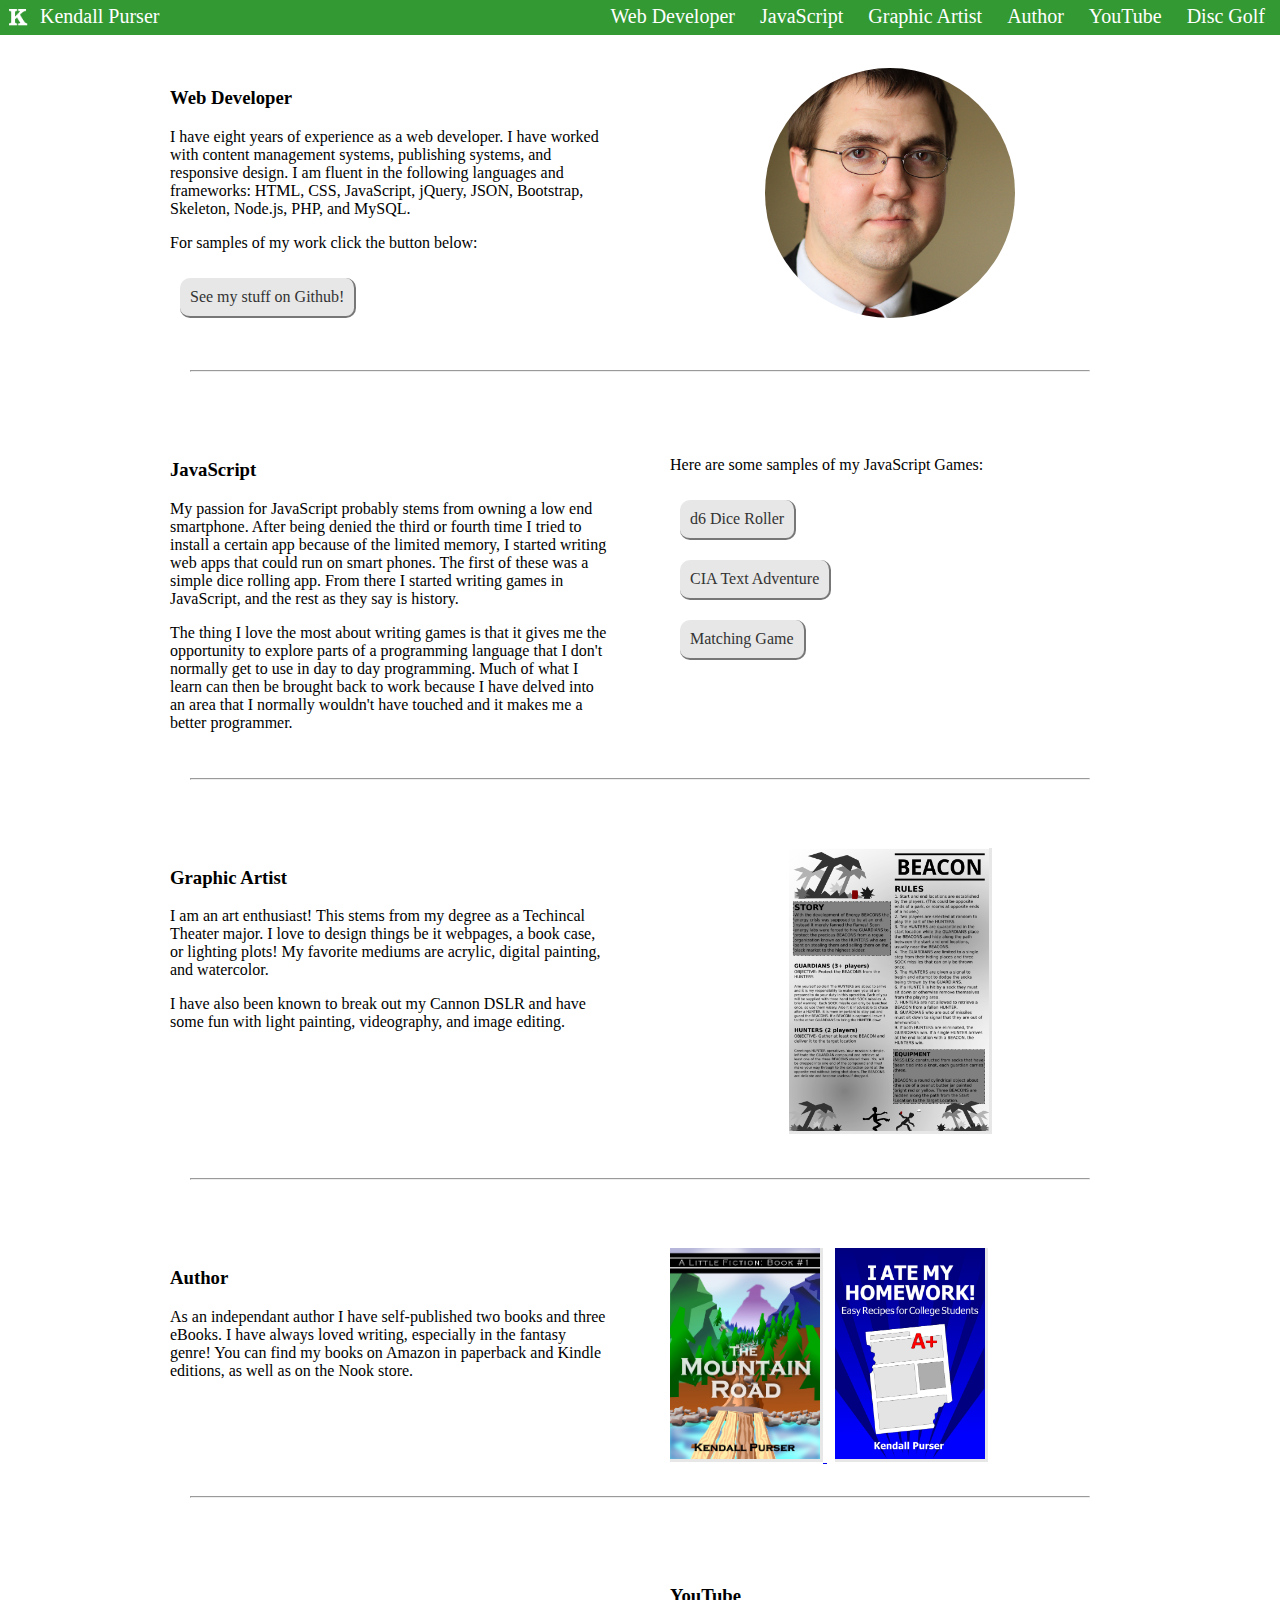
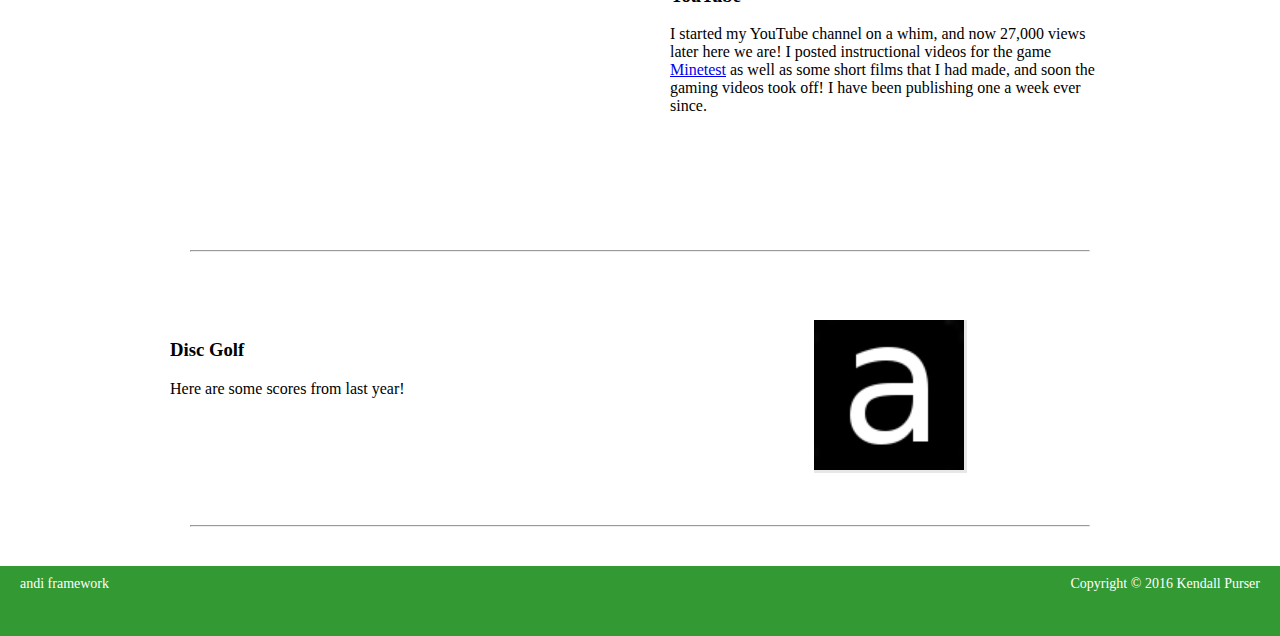
==== index.html @ 2ac9c790 "content changes" ====
<!DOCTYPE html>  
<html>
<head>
	<title>Kendall Purser</title>
	<meta charset="utf-8">
    <meta http-equiv="X-UA-Compatible" content="IE=edge">
	<meta name="viewport" content="width=device-width,initial-scale=1.0">
	<link rel="icon" href="img/favicon.png">
	<link rel="stylesheet" href="css/andi.css" />
</head>
<body>
	<div class="nav">
		<a href="index.html">
			<img class="logo" src="img/favicon.png" />
			Kendall Purser
		</a>
		<div id="links" class="hide_phone">
			<a onclick="a.menu_toggle();" class="show_phone" style="float:right; cursor:pointer;">
				X
			</a>
			<a onclick="app.nav('#web_developer');">Web Developer</a>
			<a onclick="app.nav('#js_games');">JavaScript</a>
			<a onclick="app.nav('#graphic_artist');">Graphic Artist</a>
			<a onclick="app.nav('#author');">Author</a>
			<a onclick="app.nav('#youtube');">YouTube</a>
			<a onclick="app.nav('#disc_golf');">Disc Golf</a>
		</div>
		<div id="menu" onclick="a.menu_toggle();" class="show_phone">
			<hr />
			<hr />
			<hr />
		</div>
	</div>
	<!-- write web app here -->
	<a name ="web_developer"></a>
	<div class="row">		
		<div class="cell cell50">
			<h3>Web Developer</h3>
			<p>
			  I have eight years of experience as a web developer. I have worked with content management systems, publishing systems, and responsive design. I am fluent in the following languages and frameworks: HTML, CSS, JavaScript, jQuery, JSON, Bootstrap, Skeleton, Node.js, PHP, and MySQL.
			</p>
			<p>
			  For samples of my work click the button below:
			</p>
			<p>
				<a href="http://github.com/orwek" target="_blank" class="btn drop_dark">See my stuff on Github!</a>
			</p>

		</div>
		<div class="cell cell50">
			<img src="img/Kendall_square.jpg" class="center circle" style="width: 250px;" />
		</div>
		<hr />
	</div>
	<a name ="js_games"></a>
	<div class="row">
		<div class="cell cell50">

			<h3>JavaScript</h3>
			<p>
				My passion for JavaScript probably stems from owning a low end smartphone. After being denied the third or fourth time I tried to install a certain app because of the limited memory, I started writing web apps that could run on smart phones. The first of these was a simple dice rolling app. From there I started writing games in JavaScript, and the rest as they say is history.
			</p>
			<p>
				The thing I love the most about writing games is that it gives me the opportunity to explore parts of a programming language that I don't normally get to use in day to day programming. Much of what I learn can then be brought back to work because I have delved into an area that I normally wouldn't have touched and it makes me a better programmer.
			</p>
			
			
			
		</div>
		<div class="cell cell50">
			<p>
				Here are some samples of my JavaScript Games:
			</p>
			<p>
				<a href="http://orwek.github.io/5x/d6roller.html" target="_blank" class="btn drop_dark" style="clear:both;">d6 Dice Roller</a>
				<a href="http://orwek.github.io/cia.js" target="_blank" class="btn drop_dark" style="clear:both;">CIA Text Adventure</a>
				<a href="http://orwek.github.io/scripturematch" target="_blank" class="btn drop_dark" style="clear:both;">Matching Game</a>
				
			</p>
		</div>
		<hr />
	</div>
	<a name ="graphic_artist"></a>
	<div class="row">
		<div class="cell cell50">
			<h3>Graphic Artist</h3>
			<p>
			  I am an art enthusiast! This stems from my degree as a Techincal Theater major. I love to design things be it webpages, a book case, or lighting plots! My favorite mediums are acrylic, digital painting, and watercolor. 
			</p>
			<p>
			  I have also been known to break out my Cannon DSLR and have some fun with light painting, videography, and image editing.
			</p>
			
		</div>
		<div class="cell cell50" style="height: 300px;">
			<img id=gallery src="img/logo.png" class="center drop_light" style="width: 200px; margin: auto;" />
		</div>
		<hr />
	</div>
	<a name ="author"></a>
	<div class="row">
		<div class="cell cell50">
			<h3>Author</h3>
			<p>
			  As an independant author I have self-published two books and three eBooks. I have always loved writing, especially in the fantasy genre! You can find my books on Amazon in paperback and Kindle editions, as well as on the Nook store.
			</p>
			
		</div>
		<div class="cell cell50">
			<a href="http://amzn.to/1S6G8FJ" target="_blank">
				<img src="img/01-cover_01.jpg" class="drop_light" style="width: 150px;" />
			</a>
			&nbsp;
			<a href="http://amzn.to/1WtPuNd" target="_blank">
				<img src="img/02-cover_02.jpg" class="drop_light" style="width: 150px;" />
			</a>
		</div>
		<hr />
	</div>
	<a name ="youtube"></a>
	<div class="row">
		<div class="cell cell50">
			<iframe style="width: 400px; height: 250px; margin: 0px auto;" src="https://www.youtube.com/embed/WcB2wnnBeZs" frameborder="0" allowfullscreen></iframe>
		</div>
		<div class="cell cell50">
			<h3>YouTube</h3>
			<p>
			  I started my YouTube channel on a whim, and now 27,000 views later here we are! I posted instructional videos for the game <a href="http://www.minetest.net/" target="_blank">Minetest</a> as well as some short films that I had made, and soon the gaming videos took off! I have been publishing one a week ever since.
			</p>
			
		</div>
		
		<hr />
	</div>
	<a name ="disc_golf"></a>
	<div class="row">
		<div class="cell cell50">
			<h3>Disc Golf</h3>
			<p>
			  Here are some scores from last year!
			</p>
			
		</div>
		<div class="cell cell50">
			<img src="img/logo.png" class="center drop_light" style="width: 150px;" />
		</div>
		<hr />
	</div>
	
	<div class="footer">
		<a href="https://github.com/orwek/andi" target="_blank">andi framework</a>
		<br class="show_phone" />
		<div class="right">Copyright &copy; 2016 Kendall Purser</div>
	</div>
	<div id="log"></div>
<script src="js/andi.js"></script>
<script>

var app = {
	nav : function (hash) {
		// grab url and add the hash
		a.menu_toggle();
		document.location = document.location.pathname + hash;

	},
	slides : function () {
		var input = [
			// tall
			"03-game_01.png",			
			"09-photo_03.jpg",			
			"2009.09-Mountain Path.jpg",			
			"2014.05.13-Taylor Mountain.jpg",
			// wide
			"04-comic_01.png",
			"10-photo_01.jpg",
			"2012.07.21_BrownstoneChurch_Watercolor.jpg"
		],
		wide = [0,0,0,0,1,1,1]
		delay = 3000,
		current = 0,
		t = 0;

		// Set first image
		a.get("gallery").src = "img/" + input[current];
		
		// Start rotation
		t = setInterval(function(){
			
			if (wide[current] == 1) {
				a.css("gallery",{"width":"300px"});
			} else {
				a.css("gallery",{"width":"200px"});
			}
			a.get("gallery").src = "img/" + input[current];
			current +=1;
			if (current > input.length-1) {
				current =0
			}
		}, delay);

	}
};

app.slides();
</script>
</body>
</html>
---- css/andi.css ----
/*
	andi 0.2 - mobile dev toolkit
	Written by Kendall Purser
	2015.03.04
	2016.02.11 (edit)
*/

/* Default styles (phone) */
body {
	margin: 0px;
	padding: 0px;
}

.nav {
	width: auto;
	height: 25px;
	font-size: 20px;
	color: #ffffff;
	background-color: #339933;
	padding: 5px;
	position: fixed;
	top: 0px;
	left: 0px;
	right: 0px;
}

.nav a, .footer a {
	margin: 0px 10px;
	text-decoration: none;
	color: #ffffff;
	cursor: pointer;
}

#links {
	z-index: 100;
	position: fixed;
	top: 0px;
	left: 0px;
	width: 100%;
	height: 100%;
	background-color: #339933;
	text-align: center;
}

#links a {
	display: block;
	margin: 10px;
	clear: both;
}

#links a:hover {
	text-decoration: underline;
}

.logo {
	height: 25px;
	float: left;
}

#menu {
	float: right;
	width: 30px;
	padding: 5px;
	margin-top: -5px;
	cursor: pointer;
}

#menu hr {
	margin: 5px 0px;
}


.footer {
	clear: both;
	width: auto;
	height: 50px;
	font-size: 14px;
	color: #ffffff;
	background-color: #339933;
	padding: 10px;
	text-align: center;
}

hr {
	clear:both;
	margin: 0px 5%;
}


/* grid styles */

.center {
	margin: 5% auto;
	display: block;
}

.row {
	width: auto;
	clear: both;
	margin: 3% auto;
}

.btn {
	background-color: #e7e7e7;
	color: #333333;
	padding: 10px;
	text-align: center;
	font-size: 16px;
	float: left;
	margin: 10px;
	border-radius: 10px;
	text-decoration: none;
	cursor: pointer;
	
}

.btn:hover {
	background-color: #333333;
	color: #e7e7e7;
}

.drop_light {
	border-bottom: 3px solid #e7e7e7;
	border-right: 3px solid #e7e7e7;
}

.drop_dark {
	border-bottom: 2px solid #777777;
	border-right: 2px solid #777777;
}

.round {
	border-radius: 10px;
}

.circle {
	border-radius: 50%;
	overflow: hidden;
}

.hide_phone {
	display: none;
}

#log {
	color: red;
	display : none;
	margin-top : 15px;
	padding: 15px;
	font-size : 30px;
	height : 150px;
	overflow : scroll;
	background-color : #e7e7e7;
	border-radius: 30px;
}

.cell, .cell25, .cell30, .cell50, .cell60, .cell75 {
	float: none;
	width: auto;
	padding: 3%;
	clear: both;
}



/* bigger than a phone */
@media all and (min-width: 840px) {
	#links {
		display: block !important;
		float: right;
		background-color: none;
		height: 25px;
		width: auto;
		position: relative;
	}

	#links a {
		display: inline;
	}

	.show_phone {
		display: none !important;
	}

	.hide_phone {
		display: block;
	}

	.footer {
		text-align: left;
	}

	.right {
		float: right;
		margin-right: 10px;
	}

	.row img {
		margin-top: 10%;
	}

	.row {
		width: auto;
		clear: both;
		margin: 3% auto;
	}
	.cell {
		float: left;
		padding: 3%;
		clear: none;
	}
	.cell25 {
		width: 19%;
	}
	.cell30 {
		width: 24%;
	}
	.cell50 {
		width: 44%;
	}
	.cell60 {
		width: 54%;
	}
	.cell75 {
		width: 69%;
	}
}
@media all and (min-width: 1000px)  {
	.row {
		width: 1000px;
		clear: both;
		margin: 3% auto;
	}

	.row img {
		margin-top: auto;
	}
}
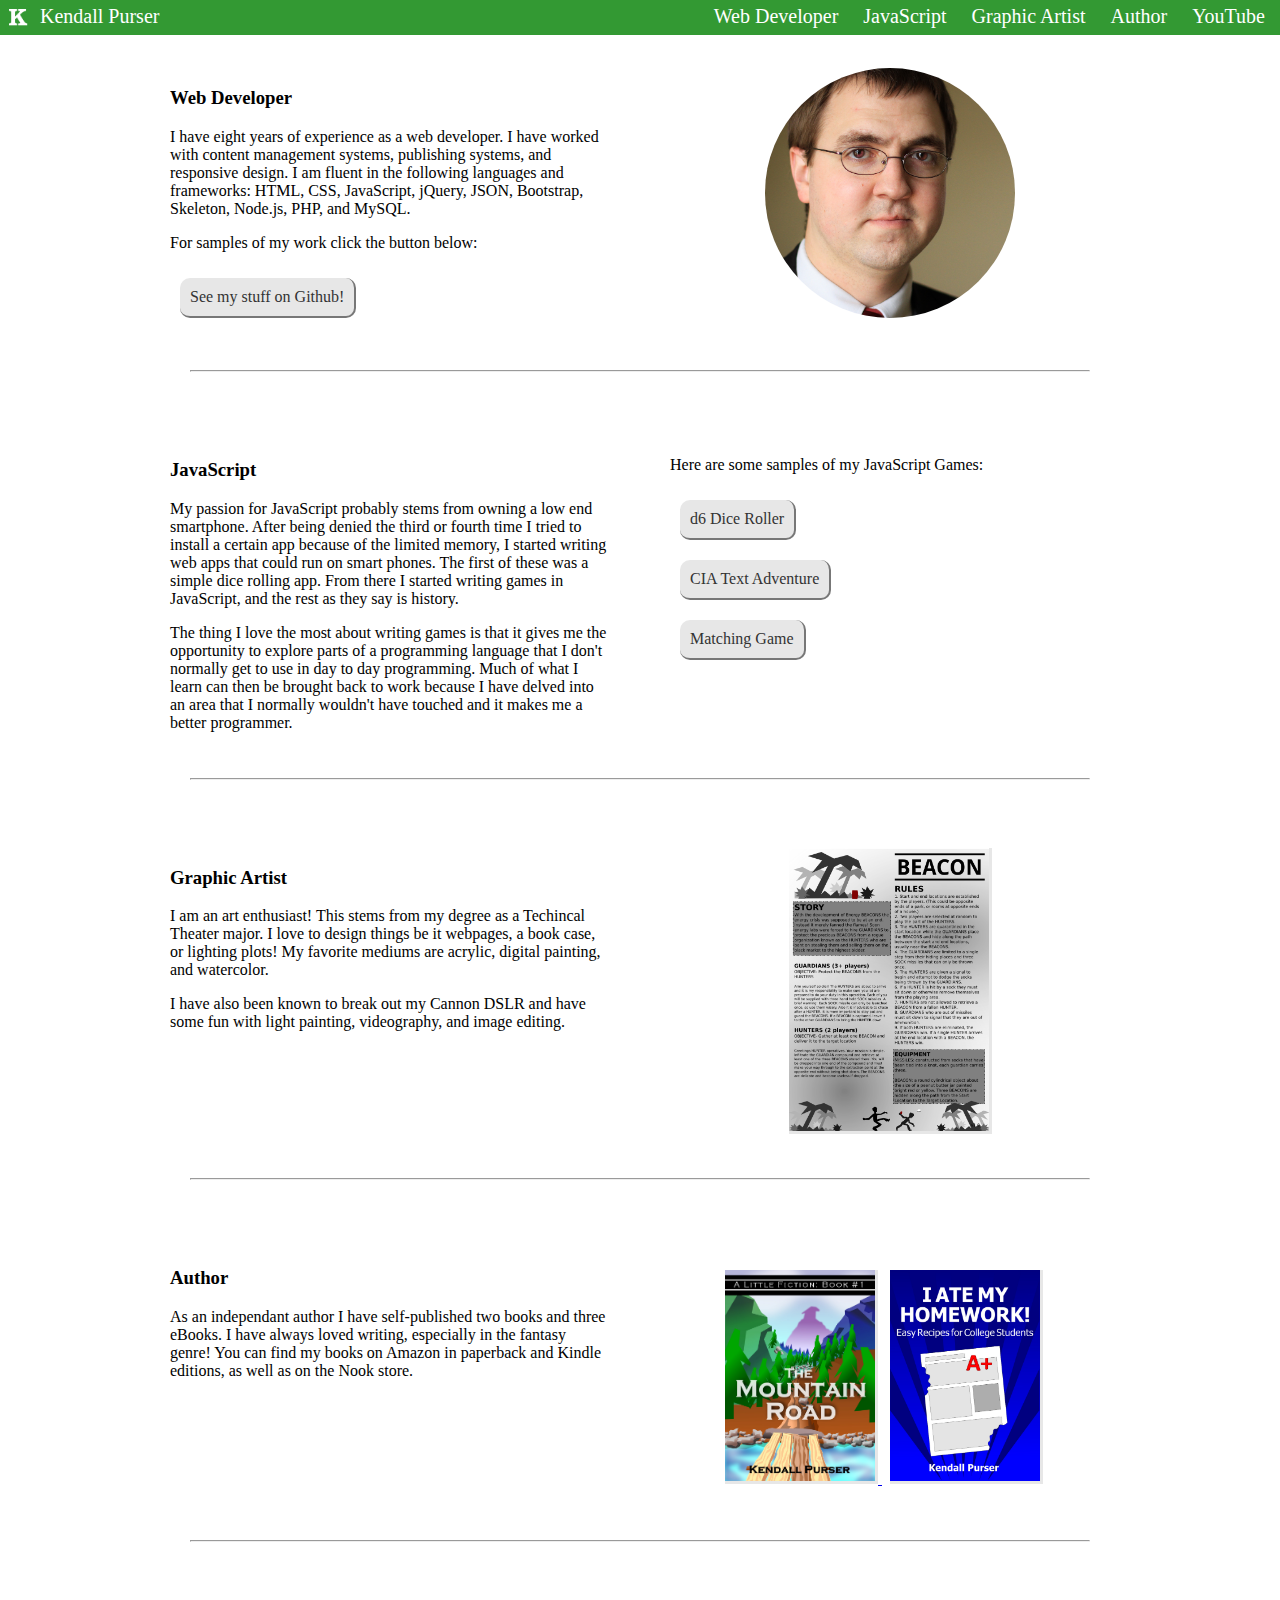
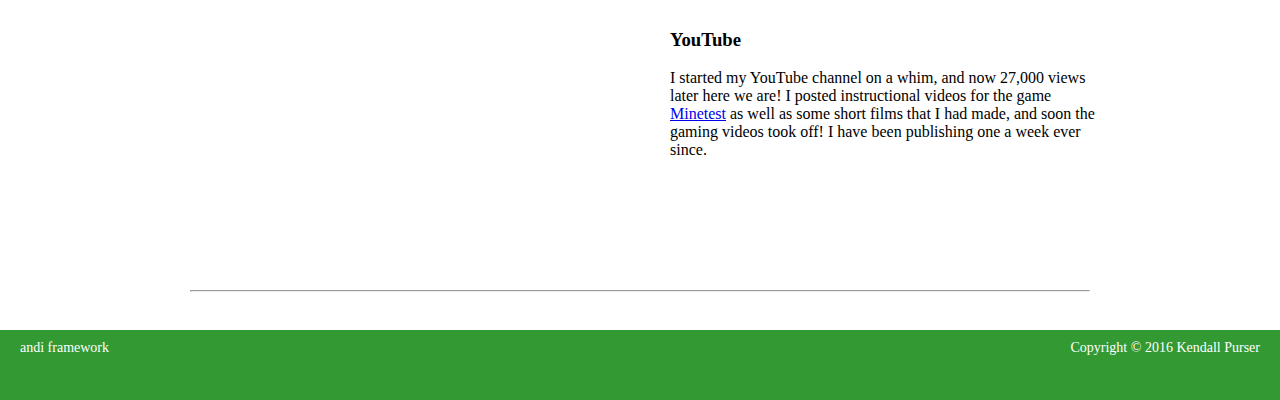
==== commit dea7f2b8: "final edits" ====
--- a/index.html
+++ b/index.html
@@ -23,7 +23,6 @@
 			<a onclick="app.nav('#graphic_artist');">Graphic Artist</a>
 			<a onclick="app.nav('#author');">Author</a>
 			<a onclick="app.nav('#youtube');">YouTube</a>
-			<a onclick="app.nav('#disc_golf');">Disc Golf</a>
 		</div>
 		<div id="menu" onclick="a.menu_toggle();" class="show_phone">
 			<hr />
@@ -107,6 +106,7 @@
 			
 		</div>
 		<div class="cell cell50">
+		<div class="center" style="width: 330px">
 			<a href="http://amzn.to/1S6G8FJ" target="_blank">
 				<img src="img/01-cover_01.jpg" class="drop_light" style="width: 150px;" />
 			</a>
@@ -115,12 +115,13 @@
 				<img src="img/02-cover_02.jpg" class="drop_light" style="width: 150px;" />
 			</a>
 		</div>
+		</div>
 		<hr />
 	</div>
 	<a name ="youtube"></a>
 	<div class="row">
 		<div class="cell cell50">
-			<iframe style="width: 400px; height: 250px; margin: 0px auto;" src="https://www.youtube.com/embed/WcB2wnnBeZs" frameborder="0" allowfullscreen></iframe>
+			<iframe class="center" style="width: 400px; height: 250px; margin: 0px auto;" src="https://www.youtube.com/embed/WcB2wnnBeZs" frameborder="0" allowfullscreen></iframe>
 		</div>
 		<div class="cell cell50">
 			<h3>YouTube</h3>
@@ -132,20 +133,7 @@
 		
 		<hr />
 	</div>
-	<a name ="disc_golf"></a>
-	<div class="row">
-		<div class="cell cell50">
-			<h3>Disc Golf</h3>
-			<p>
-			  Here are some scores from last year!
-			</p>
-			
-		</div>
-		<div class="cell cell50">
-			<img src="img/logo.png" class="center drop_light" style="width: 150px;" />
-		</div>
-		<hr />
-	</div>
+
 	
 	<div class="footer">
 		<a href="https://github.com/orwek/andi" target="_blank">andi framework</a>
--- a/css/andi.css
+++ b/css/andi.css
@@ -164,7 +164,7 @@
 
 
 /* bigger than a phone */
-@media all and (min-width: 840px) {
+@media all and (min-width: 810px) {
 	#links {
 		display: block !important;
 		float: right;
@@ -176,6 +176,7 @@
 
 	#links a {
 		display: inline;
+		font-size: 15px;
 	}
 
 	.show_phone {
@@ -226,6 +227,11 @@
 	}
 }
 @media all and (min-width: 1000px)  {
+	#links a {
+		display: inline;
+		font-size: 20px;
+	}
+
 	.row {
 		width: 1000px;
 		clear: both;
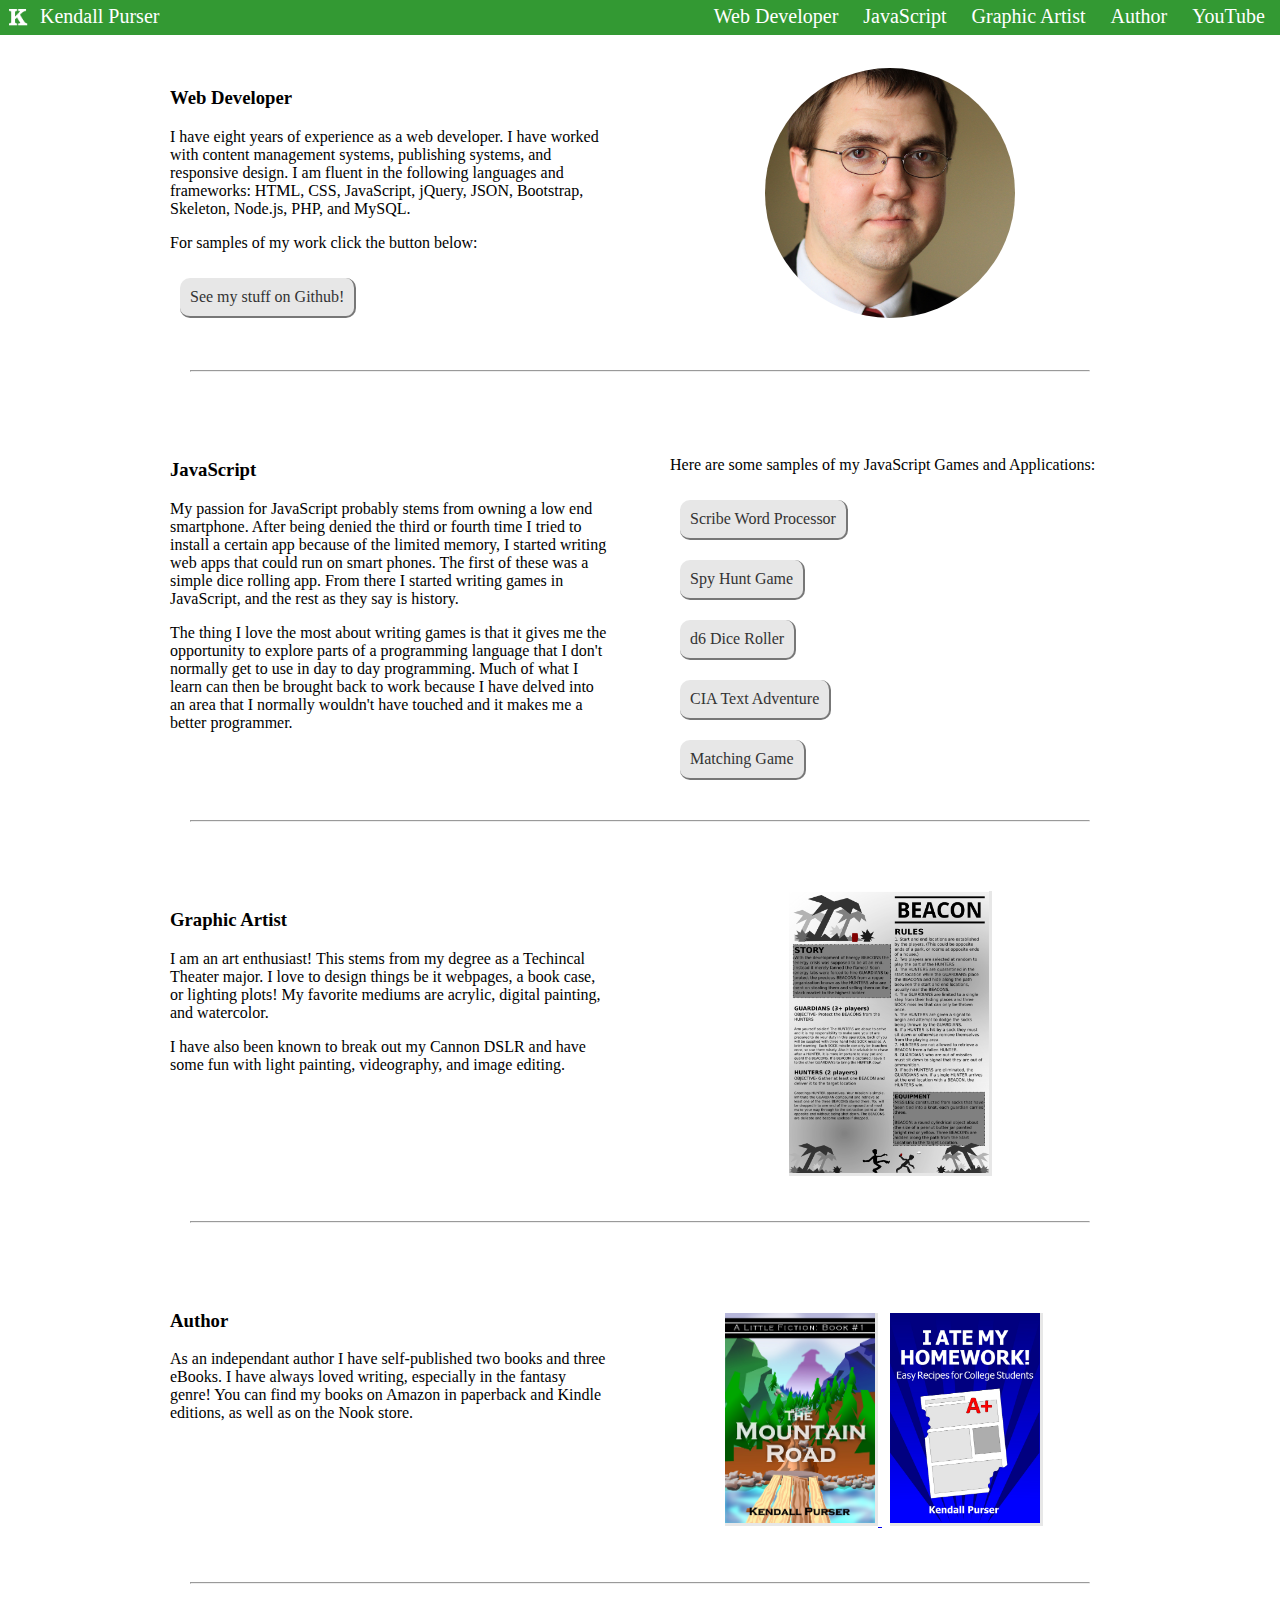
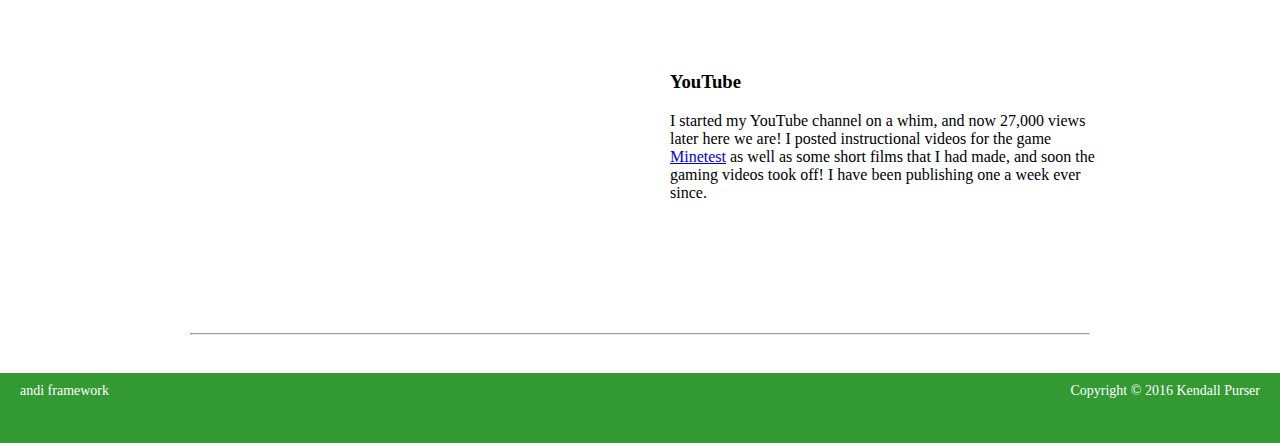
==== commit 9d6970c8: "New apps in the Javascript section" ====
--- a/index.html
+++ b/index.html
@@ -68,9 +68,11 @@
 		</div>
 		<div class="cell cell50">
 			<p>
-				Here are some samples of my JavaScript Games:
+				Here are some samples of my JavaScript Games and Applications:
 			</p>
 			<p>
+				<a href="http://orwek.github.io/scribe" target="_blank" class="btn drop_dark" style="clear:both;">Scribe Word Processor</a>
+				<a href="http://orwek.github.io/5x/spyhunt.html" target="_blank" class="btn drop_dark" style="clear:both;">Spy Hunt Game</a>
 				<a href="http://orwek.github.io/5x/d6roller.html" target="_blank" class="btn drop_dark" style="clear:both;">d6 Dice Roller</a>
 				<a href="http://orwek.github.io/cia.js" target="_blank" class="btn drop_dark" style="clear:both;">CIA Text Adventure</a>
 				<a href="http://orwek.github.io/scripturematch" target="_blank" class="btn drop_dark" style="clear:both;">Matching Game</a>
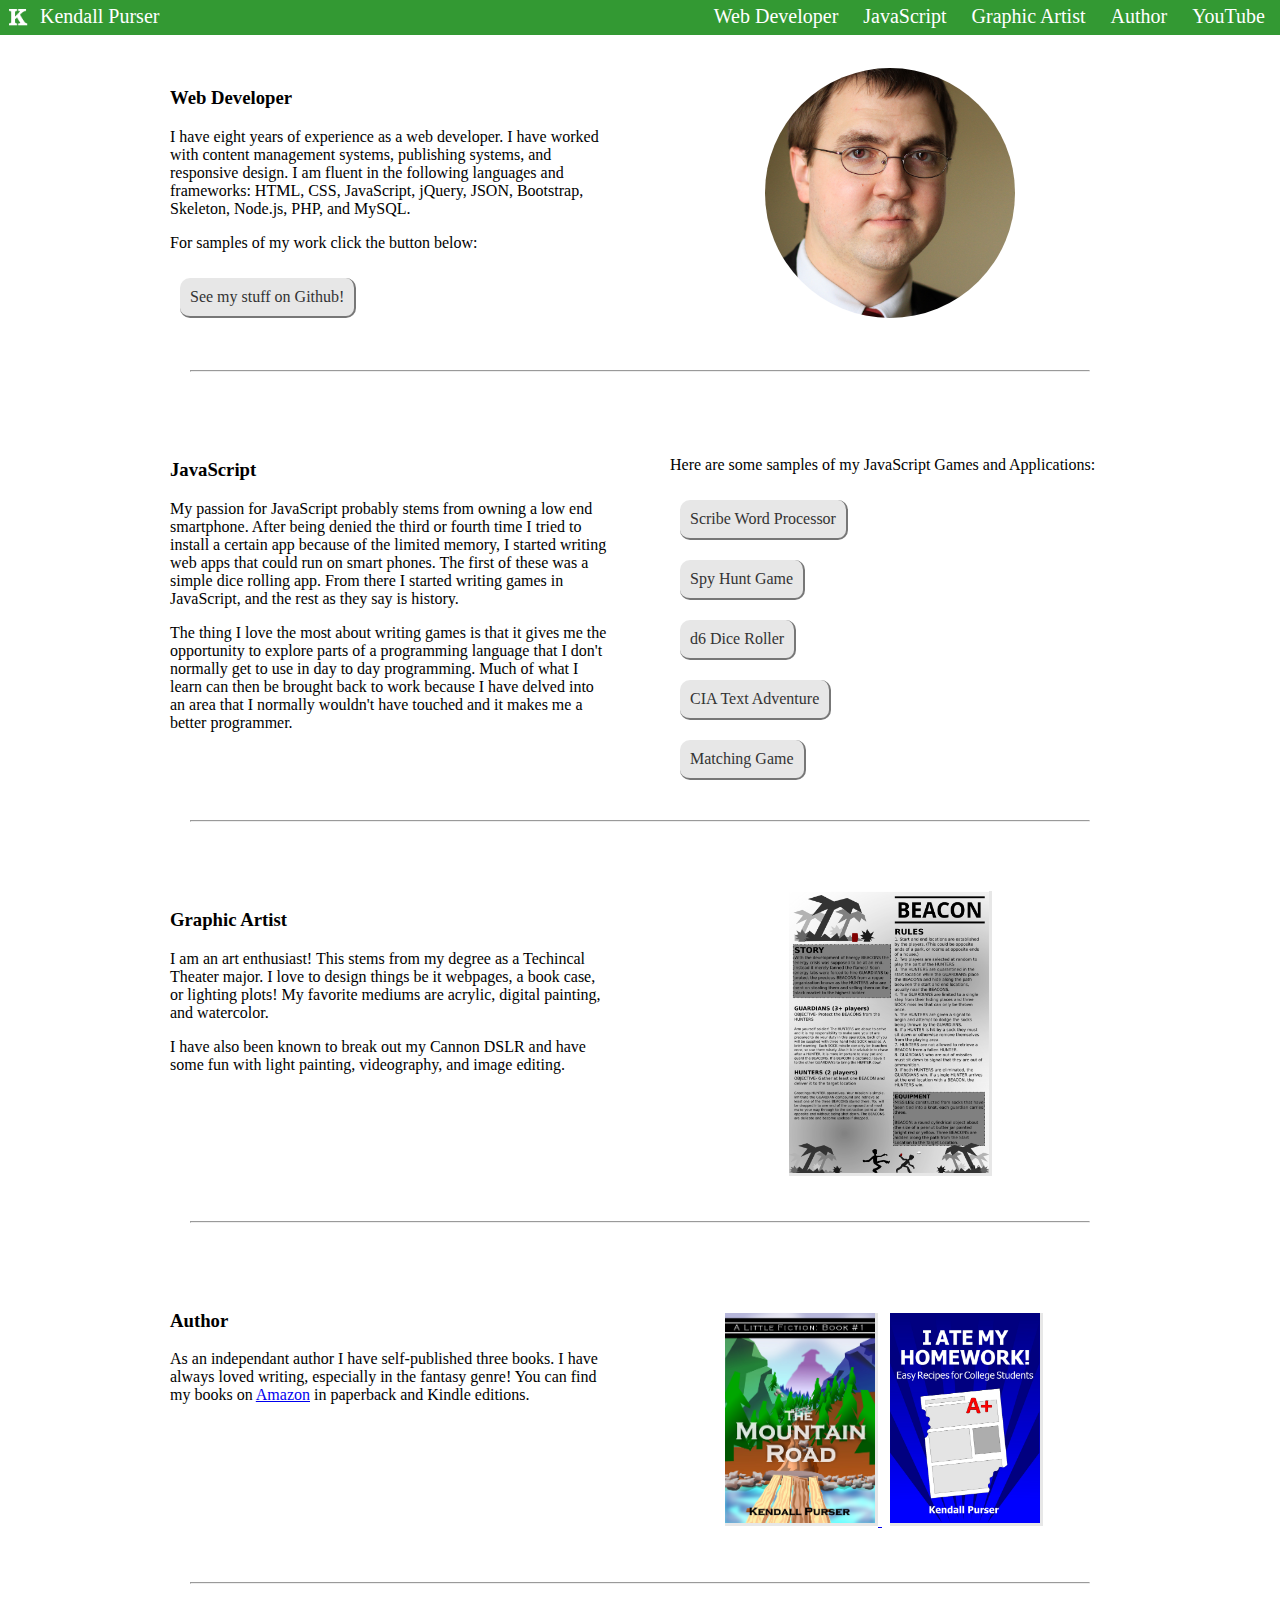
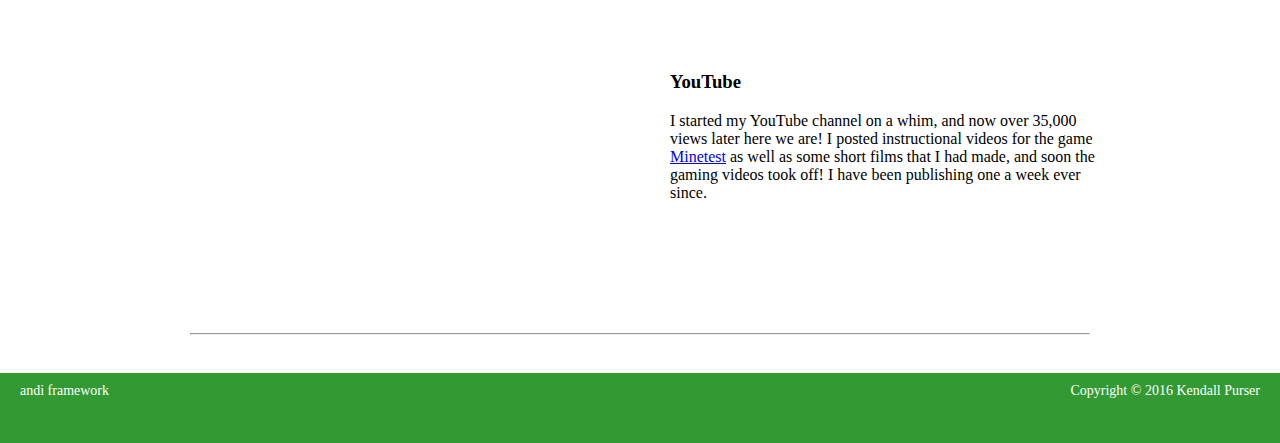
==== commit df655aa5: "Text updates" ====
--- a/index.html
+++ b/index.html
@@ -103,7 +103,7 @@
 		<div class="cell cell50">
 			<h3>Author</h3>
 			<p>
-			  As an independant author I have self-published two books and three eBooks. I have always loved writing, especially in the fantasy genre! You can find my books on Amazon in paperback and Kindle editions, as well as on the Nook store.
+			  As an independant author I have self-published three books. I have always loved writing, especially in the fantasy genre! You can find my books on <a href="http://amzn.to/2c1ksxF" target="_blank">Amazon</a> in paperback and Kindle editions.
 			</p>
 			
 		</div>
@@ -128,7 +128,7 @@
 		<div class="cell cell50">
 			<h3>YouTube</h3>
 			<p>
-			  I started my YouTube channel on a whim, and now 27,000 views later here we are! I posted instructional videos for the game <a href="http://www.minetest.net/" target="_blank">Minetest</a> as well as some short films that I had made, and soon the gaming videos took off! I have been publishing one a week ever since.
+			  I started my YouTube channel on a whim, and now over 35,000 views later here we are! I posted instructional videos for the game <a href="http://www.minetest.net/" target="_blank">Minetest</a> as well as some short films that I had made, and soon the gaming videos took off! I have been publishing one a week ever since.
 			</p>
 			
 		</div>
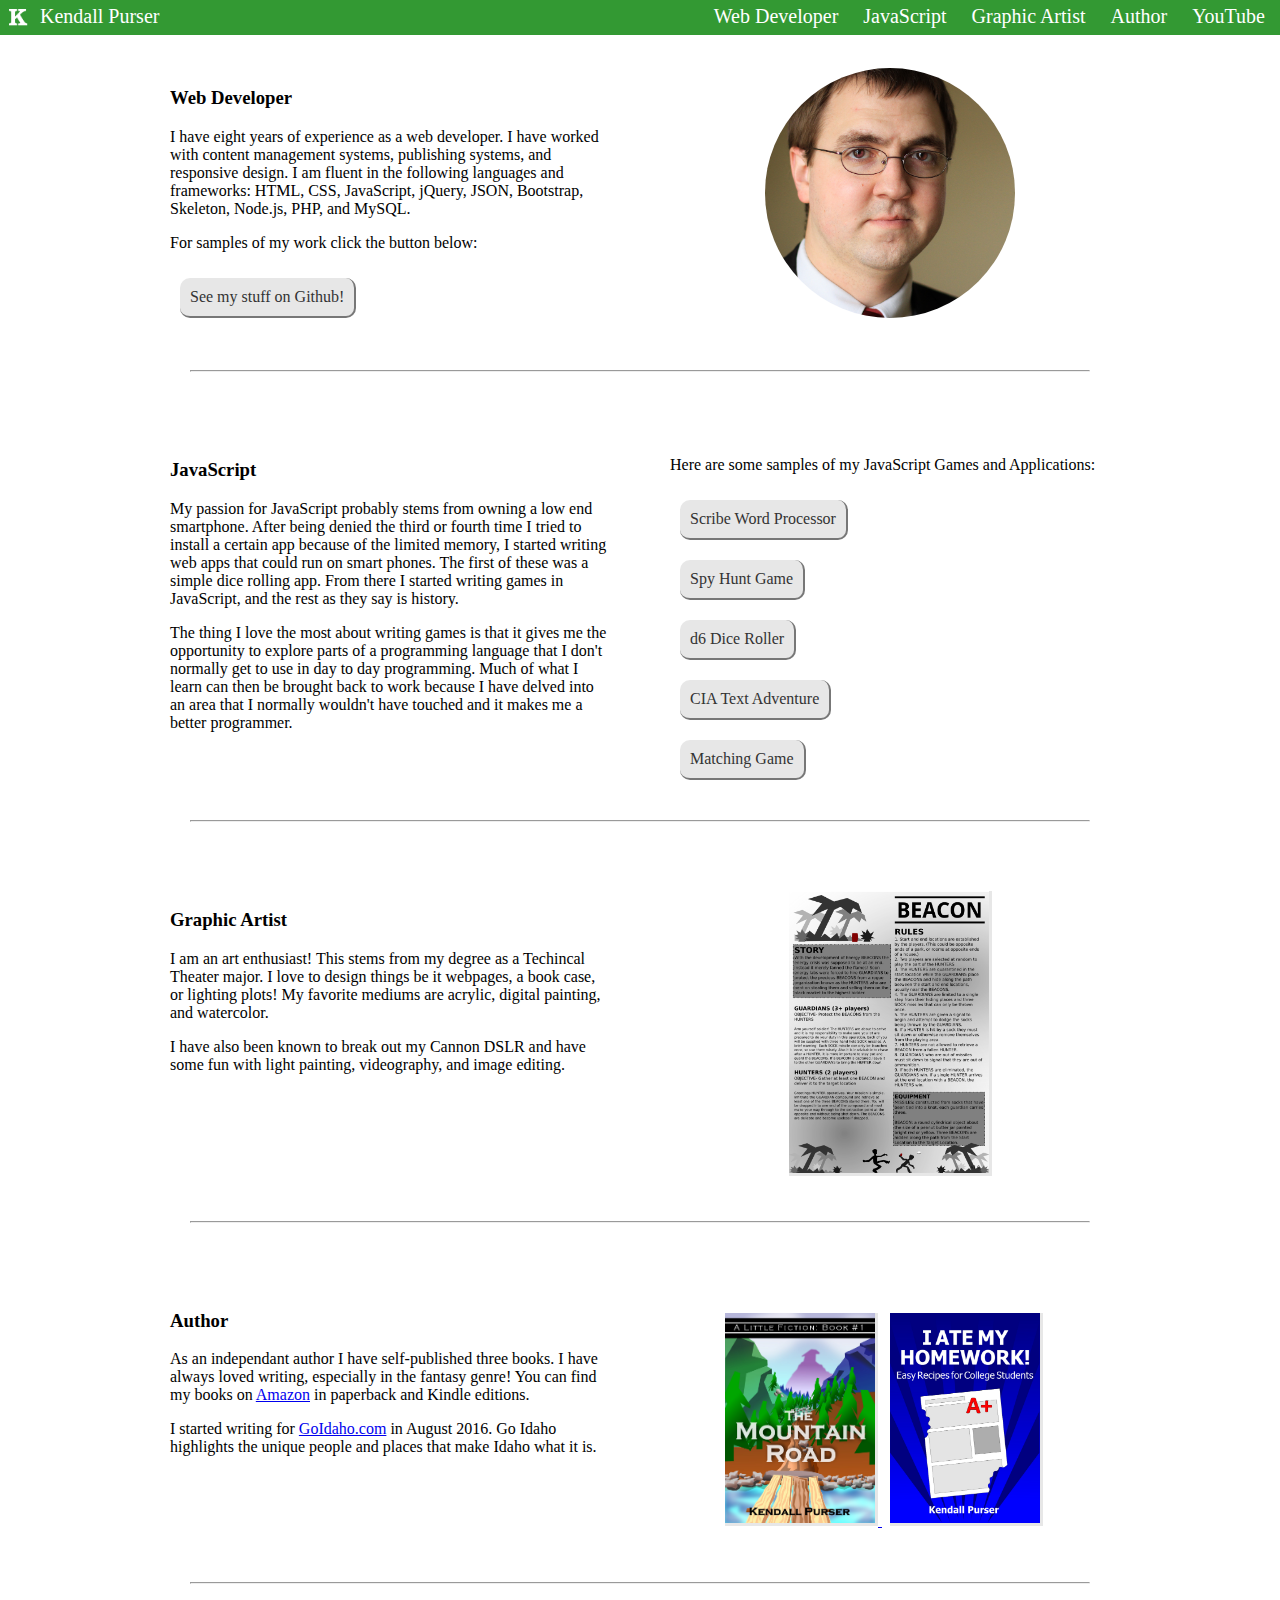
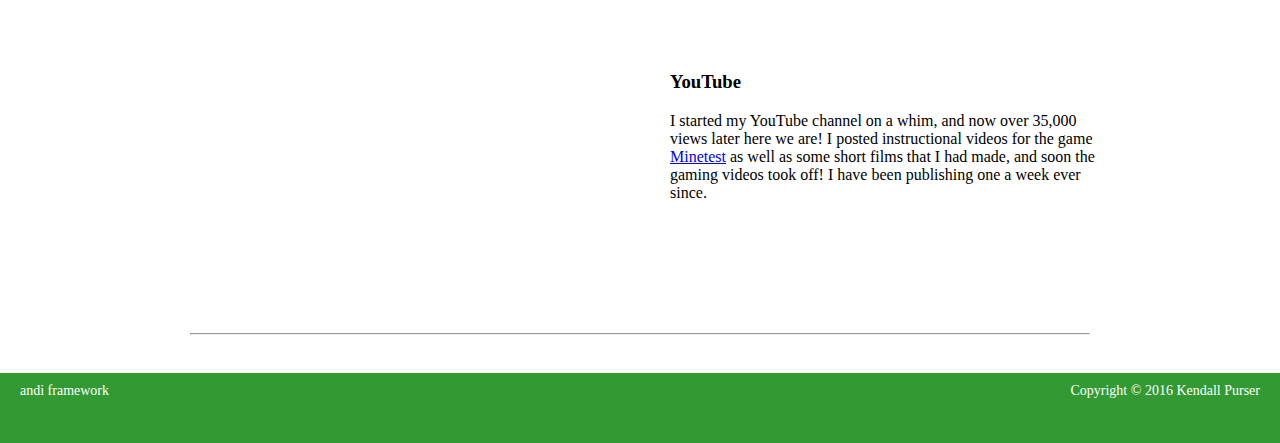
==== commit 564074ab: "Text updates" ====
--- a/index.html
+++ b/index.html
@@ -103,7 +103,10 @@
 		<div class="cell cell50">
 			<h3>Author</h3>
 			<p>
-			  As an independant author I have self-published three books. I have always loved writing, especially in the fantasy genre! You can find my books on <a href="http://amzn.to/2c1ksxF" target="_blank">Amazon</a> in paperback and Kindle editions.
+				As an independant author I have self-published three books. I have always loved writing, especially in the fantasy genre! You can find my books on <a href="http://amzn.to/2c1ksxF" target="_blank">Amazon</a> in paperback and Kindle editions.
+			</p>
+			<p>
+				I started writing for <a href="https://goidaho.com/author/kendallpurser/" target="_blank">GoIdaho.com</a> in August 2016. Go Idaho highlights the unique people and places that make Idaho what it is.
 			</p>
 			
 		</div>
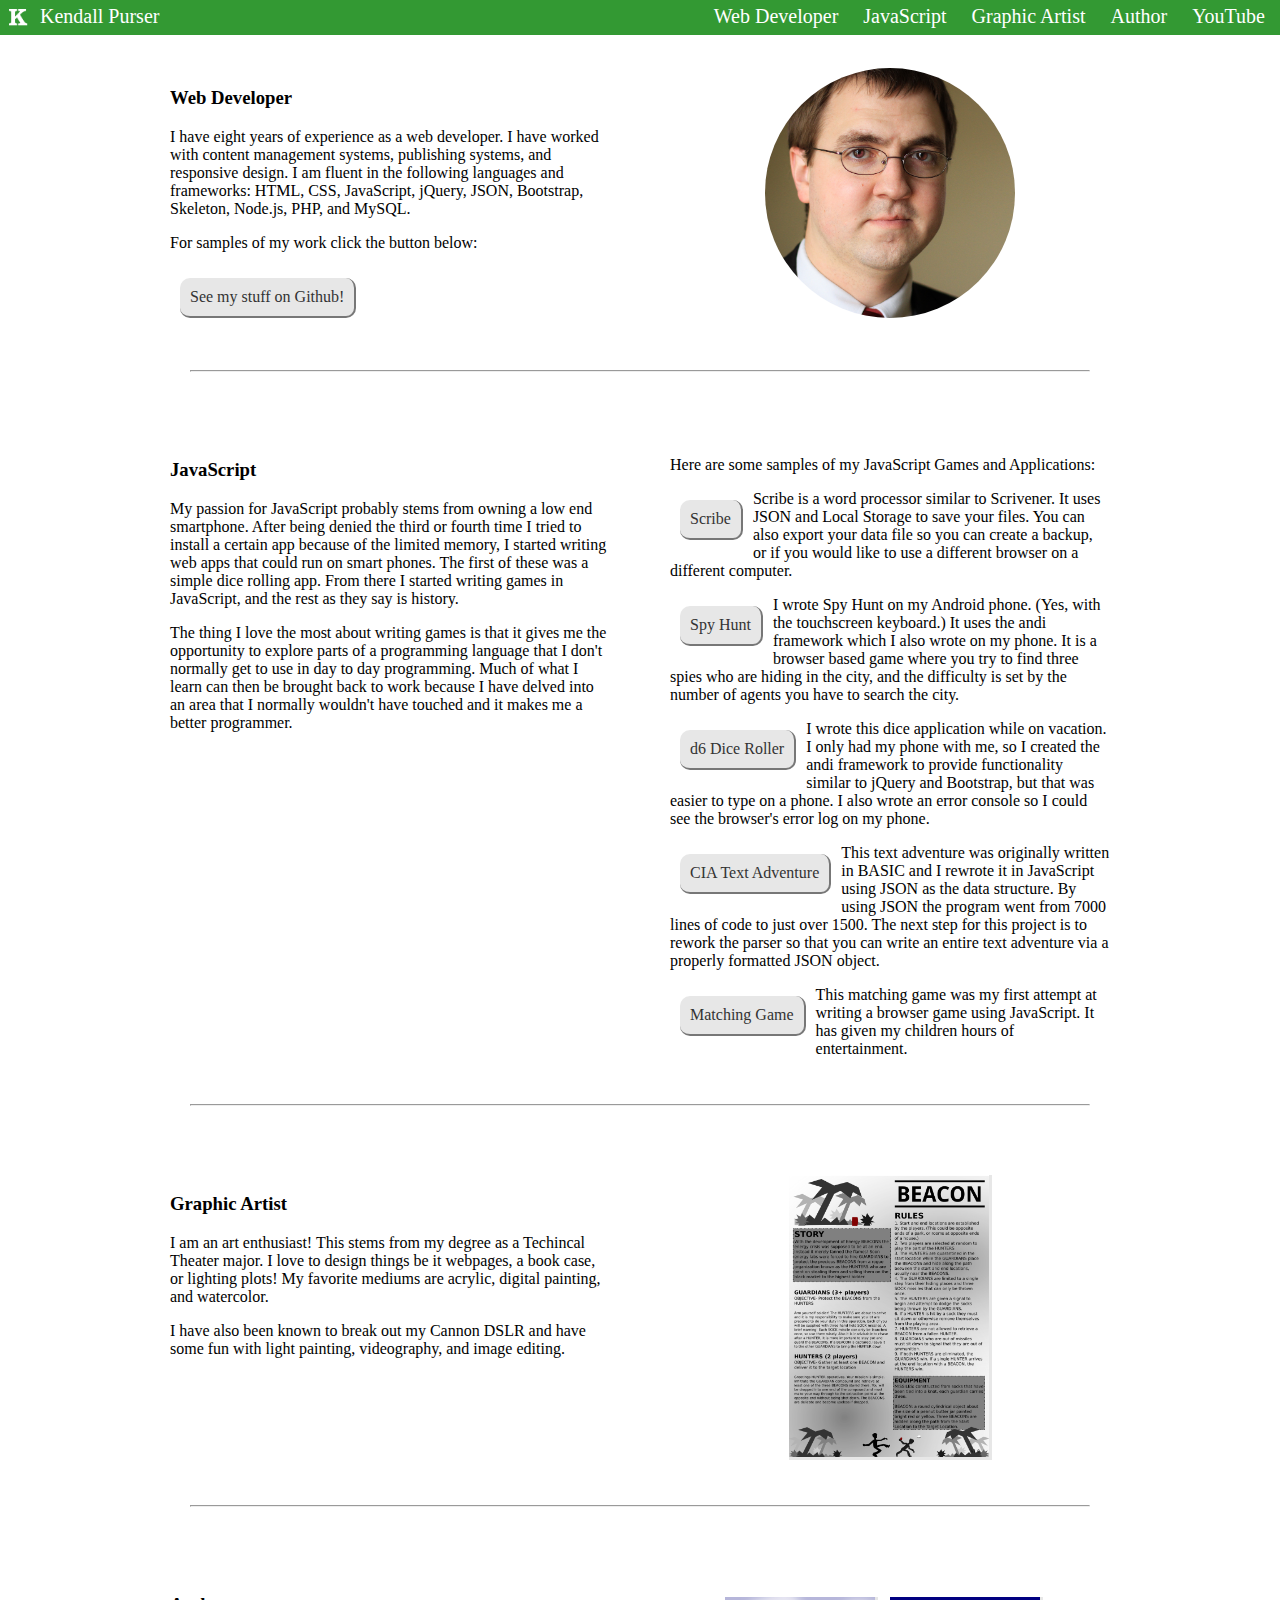
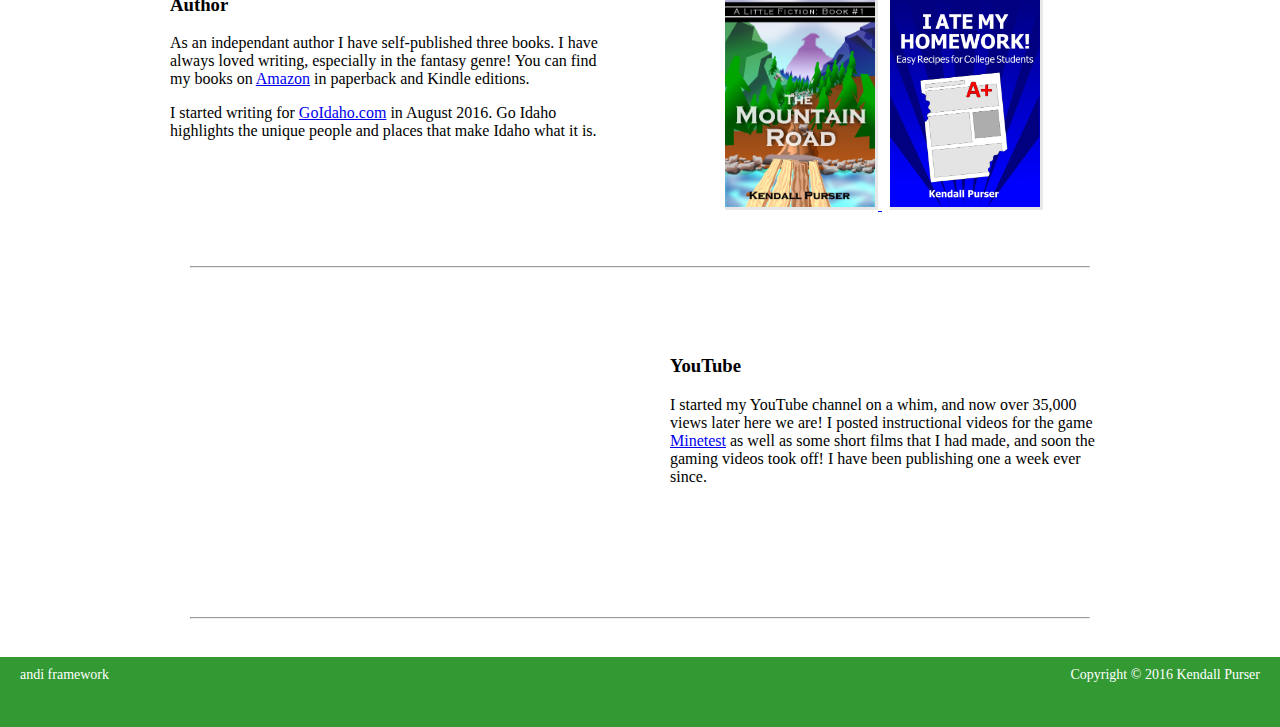
==== commit 8f91a9bf: "Update project descriptions" ====
--- a/index.html
+++ b/index.html
@@ -70,14 +70,26 @@
 			<p>
 				Here are some samples of my JavaScript Games and Applications:
 			</p>
-			<p>
-				<a href="http://orwek.github.io/scribe" target="_blank" class="btn drop_dark" style="clear:both;">Scribe Word Processor</a>
-				<a href="http://orwek.github.io/5x/spyhunt.html" target="_blank" class="btn drop_dark" style="clear:both;">Spy Hunt Game</a>
+				<a href="http://orwek.github.io/scribe" target="_blank" class="btn drop_dark" style="clear:both;">Scribe</a>
+				<p> 
+				Scribe is a word processor similar to Scrivener. It uses JSON and Local Storage to save your files. You can also export your data file so you can create a backup, or if you would like to use a different browser on a different computer.
+				</p>
+				<a href="http://orwek.github.io/5x/spyhunt.html" target="_blank" class="btn drop_dark" style="clear:both;">Spy Hunt</a>
+				<p>
+				I wrote Spy Hunt on my Android phone. (Yes, with the touchscreen keyboard.) It uses the andi framework which I also wrote on my phone. It is a browser based game where you try to find three spies who are hiding in the city, and the difficulty is set by the number of agents you have to search the city.
+				</p>
 				<a href="http://orwek.github.io/5x/d6roller.html" target="_blank" class="btn drop_dark" style="clear:both;">d6 Dice Roller</a>
+				<p>
+				I wrote this dice application while on vacation. I only had my phone with me, so I created the andi framework to provide functionality similar to jQuery and Bootstrap, but that was easier to type on a phone. I also wrote an error console so I could see the browser's error log on my phone.
+				</p>
 				<a href="http://orwek.github.io/cia.js" target="_blank" class="btn drop_dark" style="clear:both;">CIA Text Adventure</a>
+				<p>
+				This text adventure was originally written in BASIC and I rewrote it in JavaScript using JSON as the data structure. By using JSON the program went from 7000 lines of code to just over 1500. The next step for this project is to rework the parser so that you can write an entire text adventure via a properly formatted JSON object.
+				</p>
 				<a href="http://orwek.github.io/scripturematch" target="_blank" class="btn drop_dark" style="clear:both;">Matching Game</a>
-				
-			</p>
+				<p>
+				This matching game was my first attempt at writing a browser game using JavaScript. It has given my children hours of entertainment.
+				</p>
 		</div>
 		<hr />
 	</div>
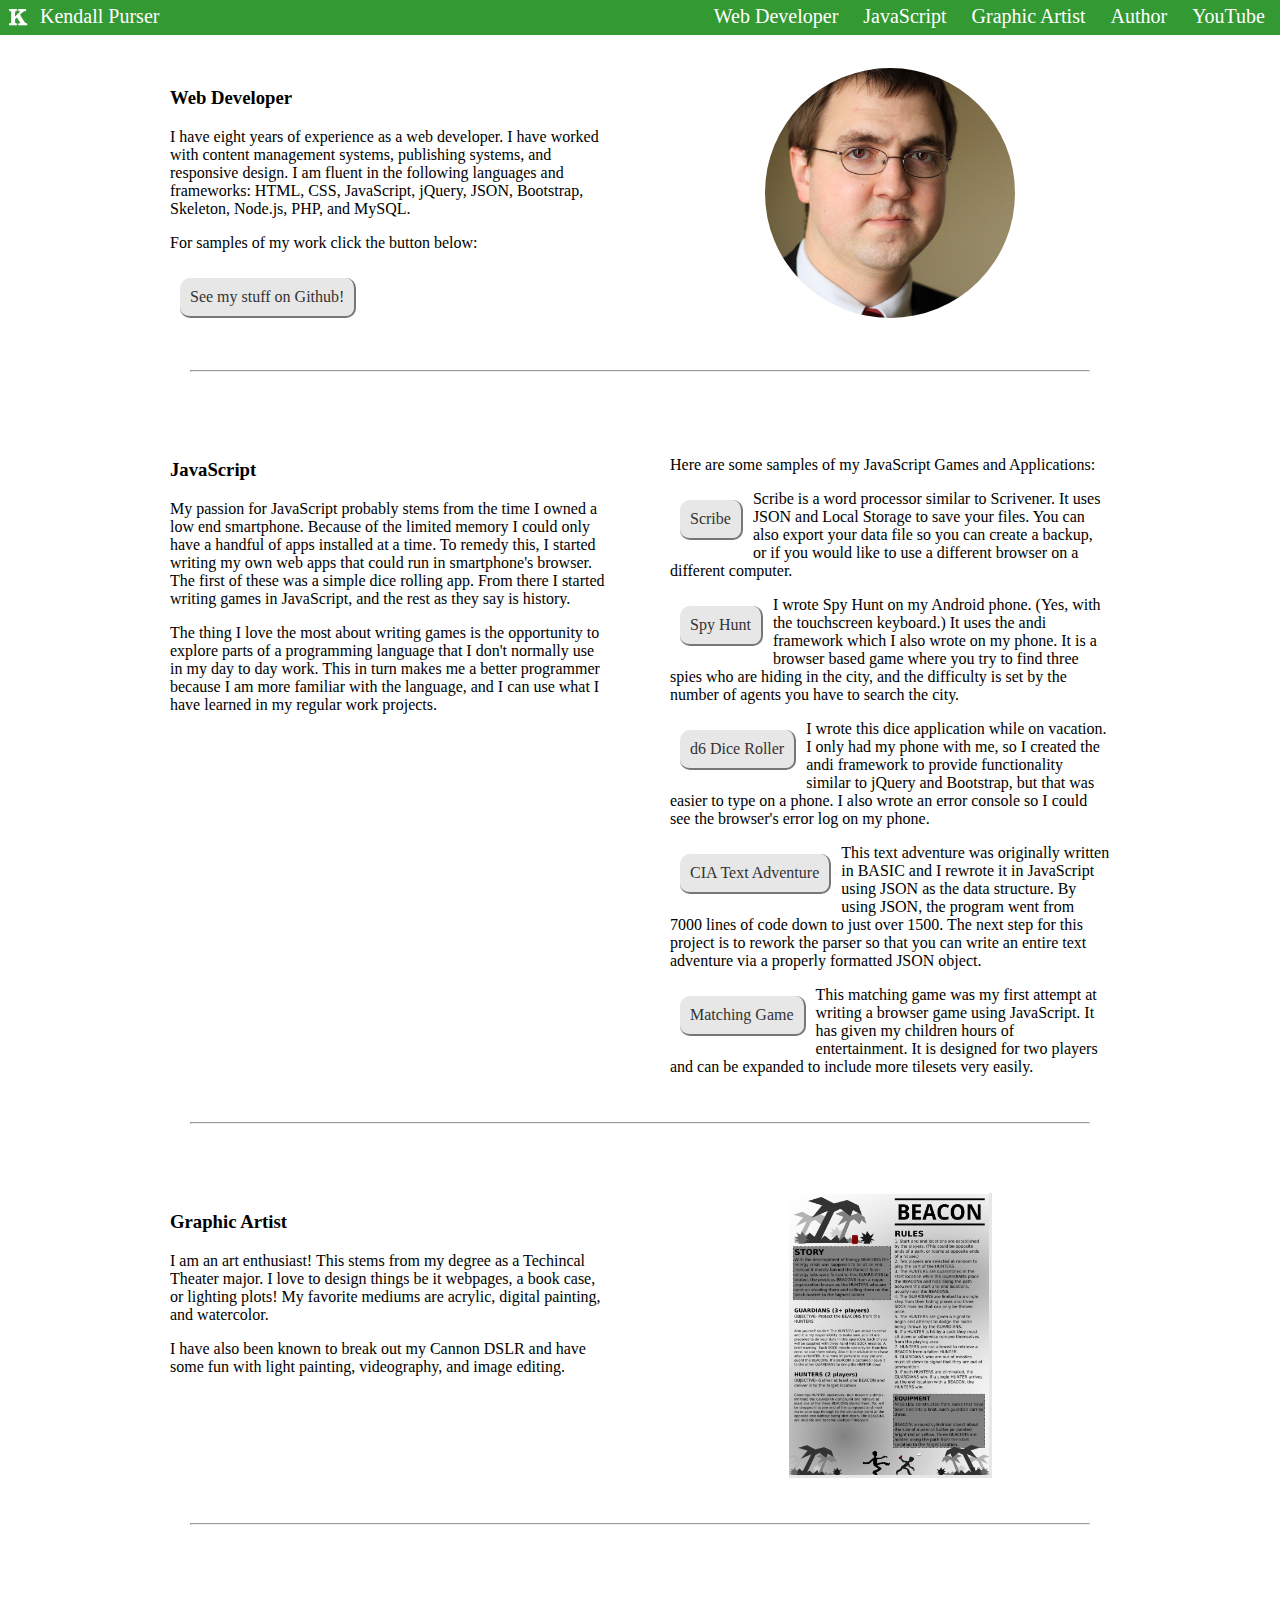
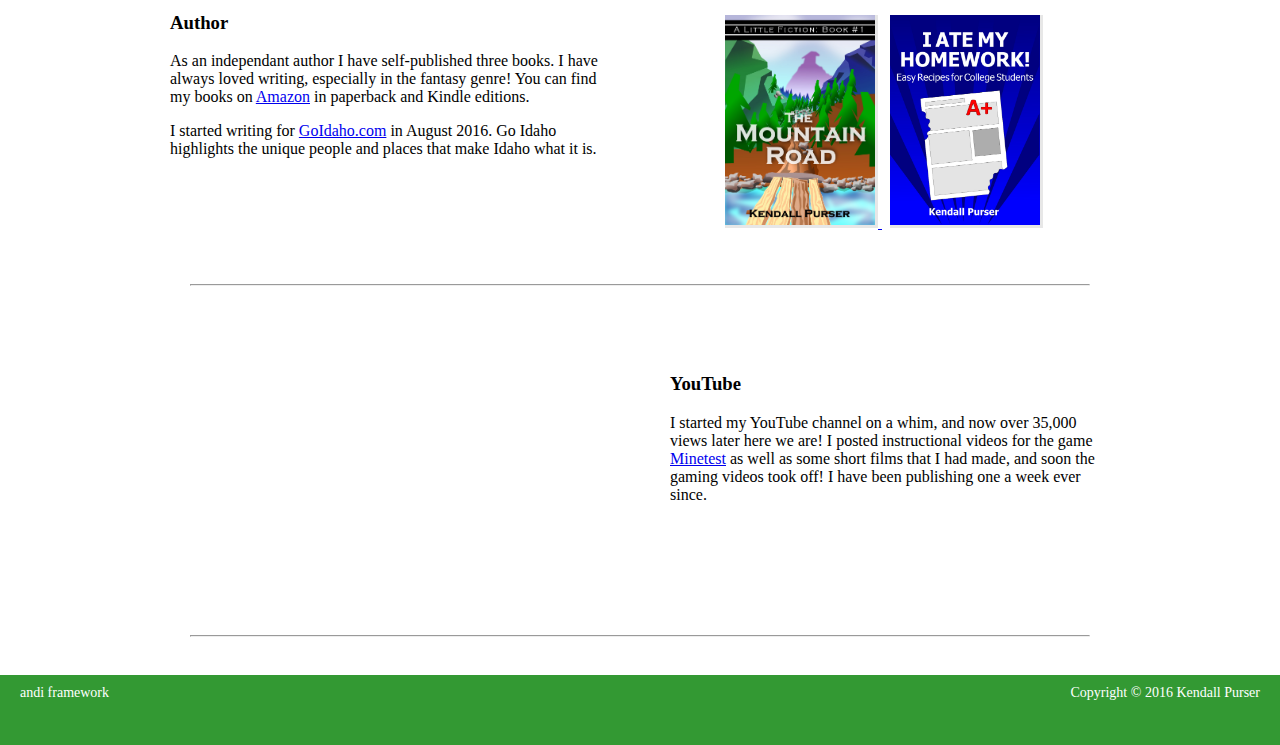
==== commit 42b9164b: "Update project descriptions" ====
--- a/index.html
+++ b/index.html
@@ -57,10 +57,10 @@
 
 			<h3>JavaScript</h3>
 			<p>
-				My passion for JavaScript probably stems from owning a low end smartphone. After being denied the third or fourth time I tried to install a certain app because of the limited memory, I started writing web apps that could run on smart phones. The first of these was a simple dice rolling app. From there I started writing games in JavaScript, and the rest as they say is history.
-			</p>
-			<p>
-				The thing I love the most about writing games is that it gives me the opportunity to explore parts of a programming language that I don't normally get to use in day to day programming. Much of what I learn can then be brought back to work because I have delved into an area that I normally wouldn't have touched and it makes me a better programmer.
+				My passion for JavaScript probably stems from the time I owned a low end smartphone. Because of the limited memory I could only have a handful of apps installed at a time. To remedy this, I started writing my own web apps that could run in smartphone's browser. The first of these was a simple dice rolling app. From there I started writing games in JavaScript, and the rest as they say is history.
+			</p>
+			<p>
+				The thing I love the most about writing games is the opportunity to explore parts of a programming language that I don't normally use in my day to day work. This in turn makes me a better programmer because I am more familiar with the language, and I can use what I have learned in my regular work projects.
 			</p>
 			
 			
@@ -72,23 +72,23 @@
 			</p>
 				<a href="http://orwek.github.io/scribe" target="_blank" class="btn drop_dark" style="clear:both;">Scribe</a>
 				<p> 
-				Scribe is a word processor similar to Scrivener. It uses JSON and Local Storage to save your files. You can also export your data file so you can create a backup, or if you would like to use a different browser on a different computer.
+					Scribe is a word processor similar to Scrivener. It uses JSON and Local Storage to save your files. You can also export your data file so you can create a backup, or if you would like to use a different browser on a different computer.
 				</p>
 				<a href="http://orwek.github.io/5x/spyhunt.html" target="_blank" class="btn drop_dark" style="clear:both;">Spy Hunt</a>
 				<p>
-				I wrote Spy Hunt on my Android phone. (Yes, with the touchscreen keyboard.) It uses the andi framework which I also wrote on my phone. It is a browser based game where you try to find three spies who are hiding in the city, and the difficulty is set by the number of agents you have to search the city.
+					I wrote Spy Hunt on my Android phone. (Yes, with the touchscreen keyboard.) It uses the andi framework which I also wrote on my phone. It is a browser based game where you try to find three spies who are hiding in the city, and the difficulty is set by the number of agents you have to search the city.
 				</p>
 				<a href="http://orwek.github.io/5x/d6roller.html" target="_blank" class="btn drop_dark" style="clear:both;">d6 Dice Roller</a>
 				<p>
-				I wrote this dice application while on vacation. I only had my phone with me, so I created the andi framework to provide functionality similar to jQuery and Bootstrap, but that was easier to type on a phone. I also wrote an error console so I could see the browser's error log on my phone.
+					I wrote this dice application while on vacation. I only had my phone with me, so I created the andi framework to provide functionality similar to jQuery and Bootstrap, but that was easier to type on a phone. I also wrote an error console so I could see the browser's error log on my phone.
 				</p>
 				<a href="http://orwek.github.io/cia.js" target="_blank" class="btn drop_dark" style="clear:both;">CIA Text Adventure</a>
 				<p>
-				This text adventure was originally written in BASIC and I rewrote it in JavaScript using JSON as the data structure. By using JSON the program went from 7000 lines of code to just over 1500. The next step for this project is to rework the parser so that you can write an entire text adventure via a properly formatted JSON object.
+					This text adventure was originally written in BASIC and I rewrote it in JavaScript using JSON as the data structure. By using JSON, the program went from 7000 lines of code down to just over 1500. The next step for this project is to rework the parser so that you can write an entire text adventure via a properly formatted JSON object.
 				</p>
 				<a href="http://orwek.github.io/scripturematch" target="_blank" class="btn drop_dark" style="clear:both;">Matching Game</a>
 				<p>
-				This matching game was my first attempt at writing a browser game using JavaScript. It has given my children hours of entertainment.
+					This matching game was my first attempt at writing a browser game using JavaScript. It has given my children hours of entertainment. It is designed for two players and can be expanded to include more tilesets very easily.
 				</p>
 		</div>
 		<hr />
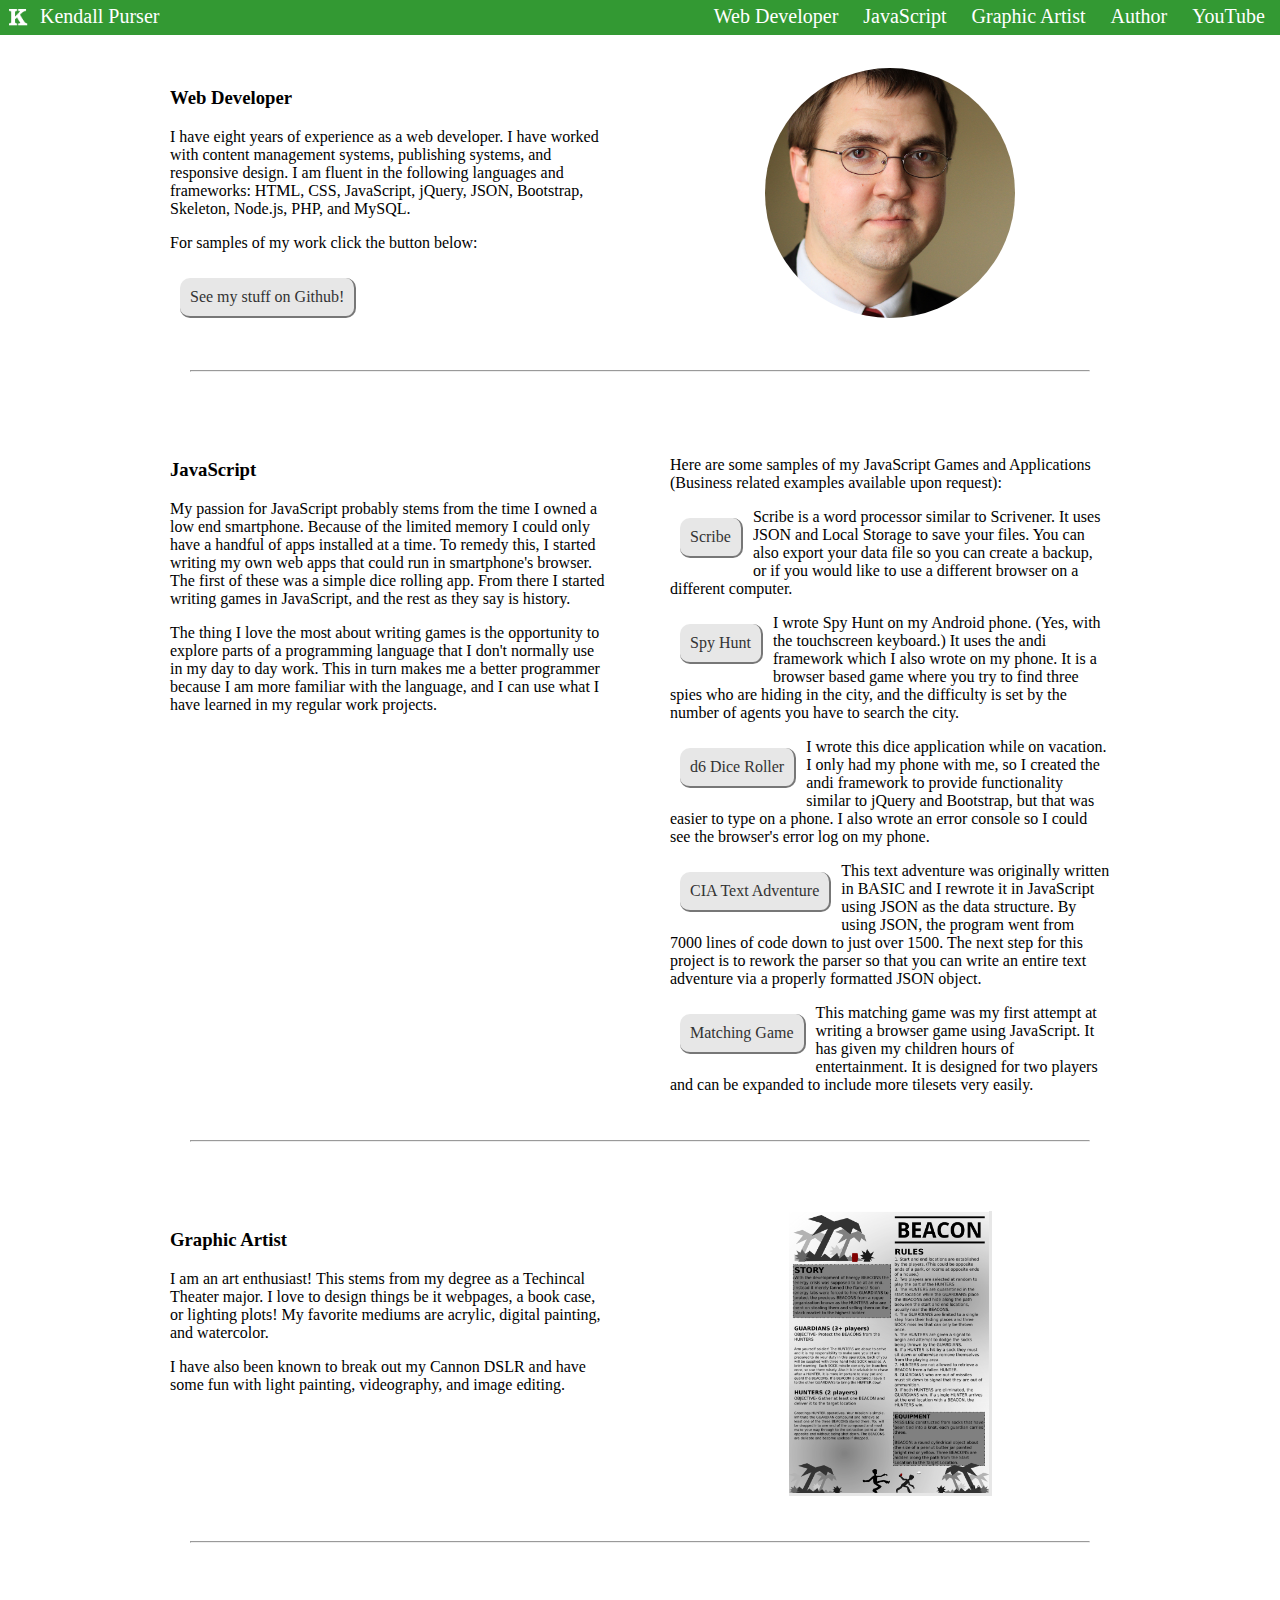
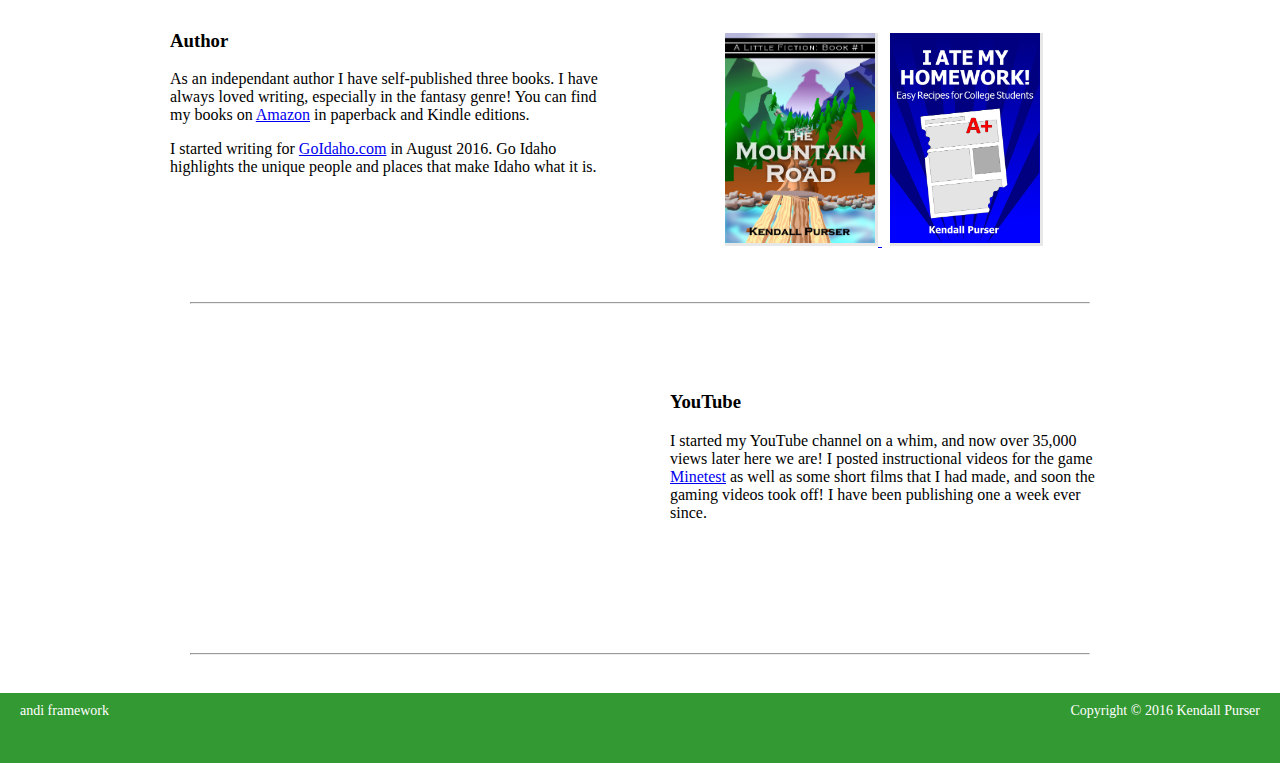
==== commit 2b4073b4: "Business Examples Text" ====
--- a/index.html
+++ b/index.html
@@ -68,7 +68,7 @@
 		</div>
 		<div class="cell cell50">
 			<p>
-				Here are some samples of my JavaScript Games and Applications:
+				Here are some samples of my JavaScript Games and Applications (Business related examples available upon request):
 			</p>
 				<a href="http://orwek.github.io/scribe" target="_blank" class="btn drop_dark" style="clear:both;">Scribe</a>
 				<p> 
